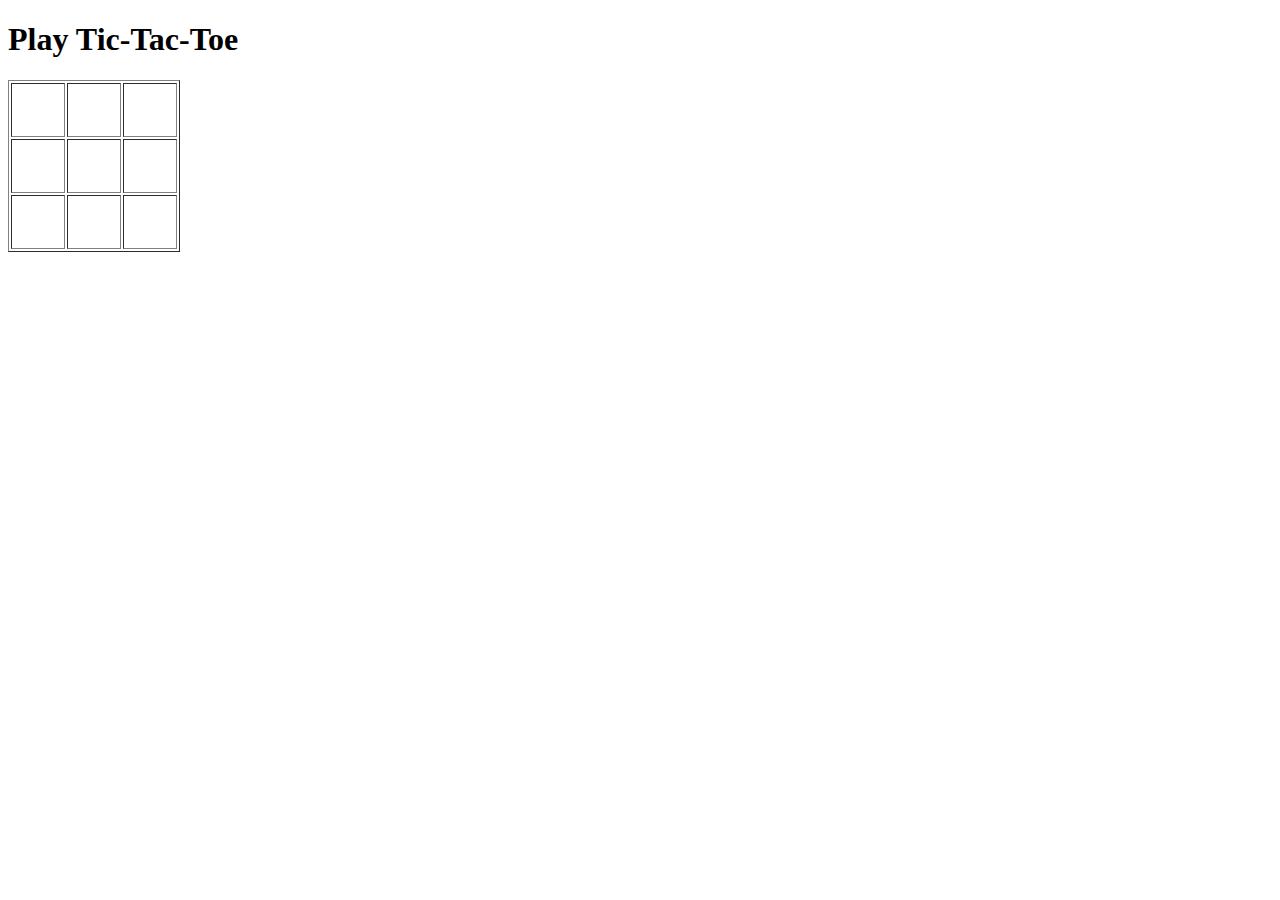
==== index.html @ e8d540b4 "renamed tictactoe-events.html to index.html" ====
<!DOCTYPE HTML>
<html>
  <head>
    <meta charset="UTF-8"/>
    <title>Tic-Tac-Toe: An Event-Driven Programming Case Study</title>
    <script src="./tictactoe-events.js"></script>
    <style type="text/css">
      table { border: outset 1px rgb(128, 128, 128) }
      td {
      width: 50px; height: 50px;
      vertical-align: middle;
      border: inset 1px rgb(128, 128, 128)
      }
      tr { text-align: center }
    </style>
  </head>
  <body>
    <h1>Play Tic-Tac-Toe</h1>
    <table>
      <tr>
	<td id="cell00"></td>
	<td id="cell01"></td>
	<td id="cell02"></td>
      </tr>
      <tr>
	<td id="cell10"></td>
	<td id="cell11"></td>
	<td id="cell12"></td>
      </tr>
      <tr>
	<td id="cell20"></td>
	<td id="cell21"></td>
	<td id="cell22"></td>
      </tr>
    </table>
  </body>
</html>
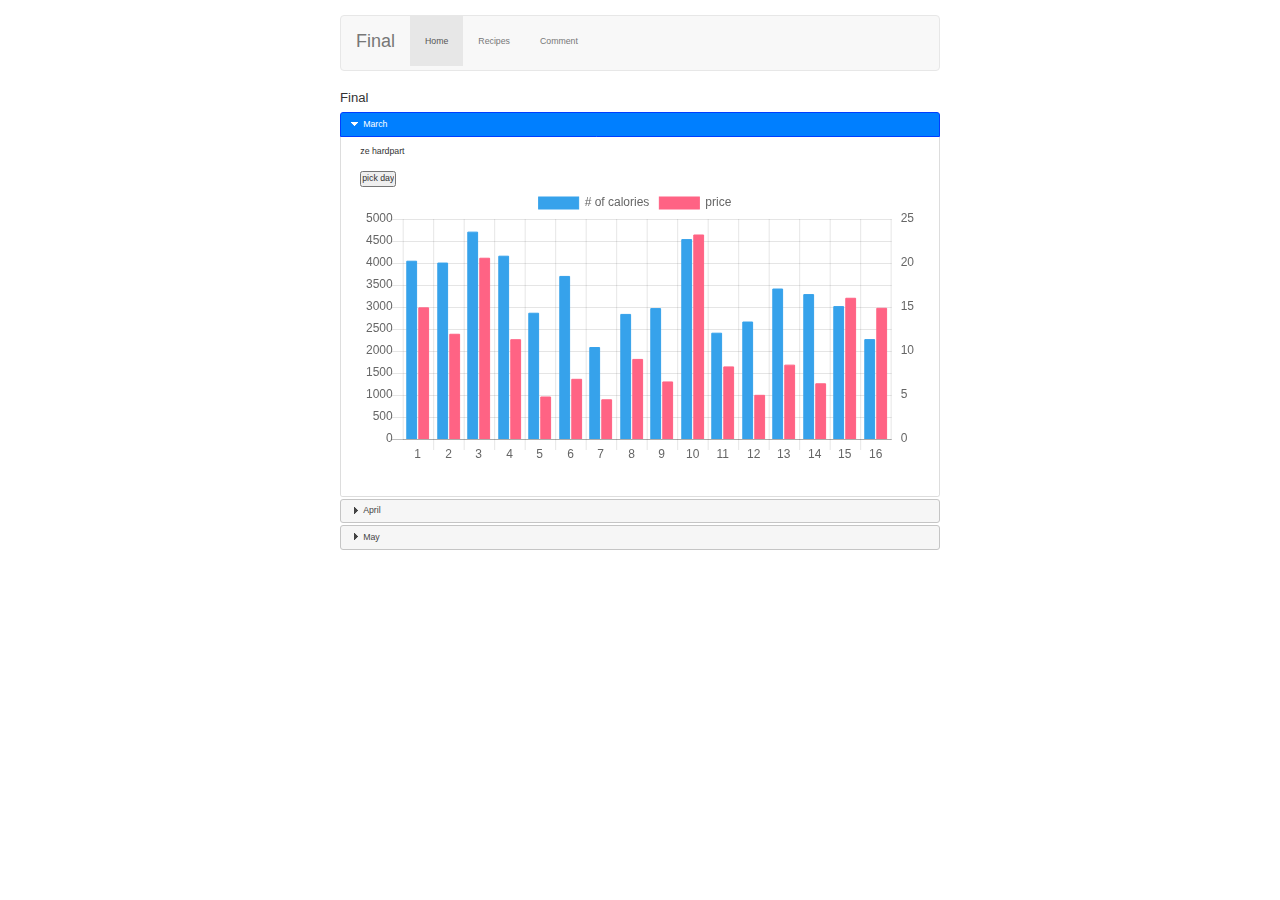
==== commit b3b6153e: "what a mess" ====
--- a/index.html
+++ b/index.html
@@ -2,36 +2,163 @@
 <html>
   <head>
     <meta charset="UTF-8"/>
-    <title>Tic-Tac-Toe: An Event-Driven Programming Case Study</title>
-    <script src="./tictactoe-events.js"></script>
-    <style type="text/css">
-      table { border: outset 1px rgb(128, 128, 128) }
-      td {
-      width: 50px; height: 50px;
-      vertical-align: middle;
-      border: inset 1px rgb(128, 128, 128)
-      }
-      tr { text-align: center }
-    </style>
+    <title>CSC 176 Final</title>
+	<link rel="stylesheet" href="bootstrap.css">
+    <link rel="stylesheet" href="jquery-ui-1.12.1.custom/jquery-ui.min.css">
+    <link rel="stylesheet" href="main.css">
+    <script src="node_modules/chart.js/samples/utils.js"></script>
+    <script src="jquery-3.1.1.js"></script>
+    <script src="jquery-ui-1.12.1.custom/jquery-ui.min.js"></script>
+    <!--<script src="./js/Chart.js"></script>-->
+    <script type="text/javascript" src="main.js"></script>
+<script src="data.js" type="text/javascript"></script>
+
+    
+    
+    <script>
+      $(document).ready(function() {
+      $("#accordion").accordion({
+      collapsible: true
+      });
+      });
+    </script>
+
+    
+    <!--<script src="main.js"></script>-->
+    <!--<script src="./js/barGraph.js"></script>-->
+<!--
+    
+    <canvas id="myChart" width="400" height="400"></canvas>
+    <script src="./js/barGraph.js"></script>
+-->
+    
   </head>
   <body>
-    <h1>Play Tic-Tac-Toe</h1>
-    <table>
-      <tr>
-	<td id="cell00"></td>
-	<td id="cell01"></td>
-	<td id="cell02"></td>
-      </tr>
-      <tr>
-	<td id="cell10"></td>
-	<td id="cell11"></td>
-	<td id="cell12"></td>
-      </tr>
-      <tr>
-	<td id="cell20"></td>
-	<td id="cell21"></td>
-	<td id="cell22"></td>
-      </tr>
-    </table>
+    <!--<main>-->
+<nav class="navbar navbar-default">
+	<div class="container">
+
+		<!-- Brand and toggle get grouped for better mobile display -->
+		<div class="navbar-header">
+			<button type="button" class="navbar-toggle collapsed" data-toggle="collapse" data-target="#bs-example-navbar-collapse-1"
+			aria-expanded="false">
+				<span class="sr-only">Toggle navigation</span>
+				<span class="icon-bar"></span>
+				<span class="icon-bar"></span>
+				<span class="icon-bar"></span>
+			</button>
+			<!--<a class="navbar-brand" href="#">Star Wars</a>-->
+			<a class="navbar-brand" href="#">Final</a>
+		</div>
+
+
+		<!-- Collect the nav links, forms, and other content for toggling -->
+		<div class="collapse navbar-collapse" id="bs-example-navbar-collapse-1">
+			<ul class="nav navbar-nav">
+				<li class="active"><a href="#">Home <span class="sr-only">(current)</span></a></li>
+			<li><a href="recipes.html">Recipes</a></li>
+			<li><a href="form.html">Comment</a></li>
+			</ul>
+		</div>
+		<!-- /.navbar-collapse -->
+
+<!--
+	  <!-- Collect the nav links 
+		<a class="navbar-brand" href="#">Web Store</a>
+		<ul class="nav navbar-nav">
+			<li class="active"><a href="#">Home <span class="sr-only">(current)</span></a></li>
+			<li><a href="offline-index.html">Charts </a></li>
+		</ul>
+-->
+		
+	</div>
+	<!-- /.container-fluid -->
+</nav>
+
+<!--
+<div class="container">
+	<div class="row">
+		<div class="col-md-12">
+			<ul id="months">
+				<li><a id="month-3" href="#" data-target="month-three">March</a></li>
+				<li><a id="month-4" href="#" data-target="month-four">April</a></li>
+				<li><a id="month-5" href="#" data-target="month-five">May</a></li>
+			</ul>
+		</div>
+	</div>
+	
+	<div id="month-container" class="row month-info">
+		<div class="col-md-12">
+		  <!--<img src="" id="feature-image" alt="FEATURED IMAGE" height="42" width="42">
+
+		  <!--for the click handler
+			<h1 id="month-name">NAME</h1>
+			<p id="month-url">URL</p>
+		</div>
+	</div>
+	
+</div>
+-->
+		  
+      <h1>Final</h1>
+
+    <div id="accordion">
+
+      <h3>March</h3>
+      <div>
+	<p>ze hardpart</p>
+	<!--<input type="button" value="calories" id="cal_calories" />-->
+	<!--<input type="button" value="show cost" id="cal_cost" />-->
+	<input type="button" value="pick day" id="date_picked" />
+      <!--<canvas id="chart-march" width="400" height="400"></canvas>-->
+      <canvas id="chart-march"></canvas>
+      </div>
+
+      <h3>April</h3>
+      <div>
+	<p>ze hardpart 2</p>
+	<!--<input type="button" value="calories" id="cal_calories" />-->
+	<!--<input type="button" value="show cost" id="cal_cost" />-->
+	<input type="button" value="pick day" id="date_picked" />
+      <canvas id="chart-april"></canvas>
+      </div>
+
+      <h3>May</h3>
+      <div>
+	<p>ze hardpart 3</p>
+	<!--<input type="button" value="calories" id="cal_calories" />-->
+	<!--<input type="button" value="show cost" id="cal_cost" />-->
+	<input type="button" value="pick day" id="date_picked" />
+      <canvas id="chart-may"></canvas>
+      </div>
+
+
+<!--      <h3>cc info</h3>
+      <div>
+	<p>gimme yo info</p>
+	<form action="register.html" method="get"
+	      		<fieldset id="buttons">
+			<legend>Submit Your Membership</legend>
+			<label>&nbsp;</label>
+			<input type="submit" id="submit" value="Submit">
+			<input type="reset" id="reset" value="Reset"><br>
+		</fieldset>
+
+	      </form>
+      </div>
+-->
+      
+
+      
+    </div>
+<!-- JS -->
+<!--<script src="https://code.jquery.com/jquery-3.2.1.js" type="text/javascript"></script>-->
+<script src="Chart.js" type="text/javascript"></script>
+<script src="barGraph.js" type="text/javascript"></script>
+<!--<script src="jquery-3.1.1.js" type="text/javascript"></script>-->
+<!--<script src="main.js" type="text/javascript"></script>-->
+<script src="data.js" type="text/javascript"></script>
+    <!--</main>-->
   </body>
 </html>
+
--- a/main.css
+++ b/main.css
@@ -0,0 +1,24 @@
+* {
+	margin: 0;
+	padding: 0;
+}
+body {
+	font-family: Verdana, Arial, Helvetica, sans-serif;
+    font-size: 87.5%;
+	width: 650px;
+	margin: 0 auto;
+	padding: 15px 25px;	
+}
+h1 { 
+	font-size: 150%;
+	margin-bottom: .5em;
+}
+ul {
+	padding-left: 45px;
+}
+li {
+	padding-bottom: .5em;
+}
+p {
+	padding-bottom: .5em;
+}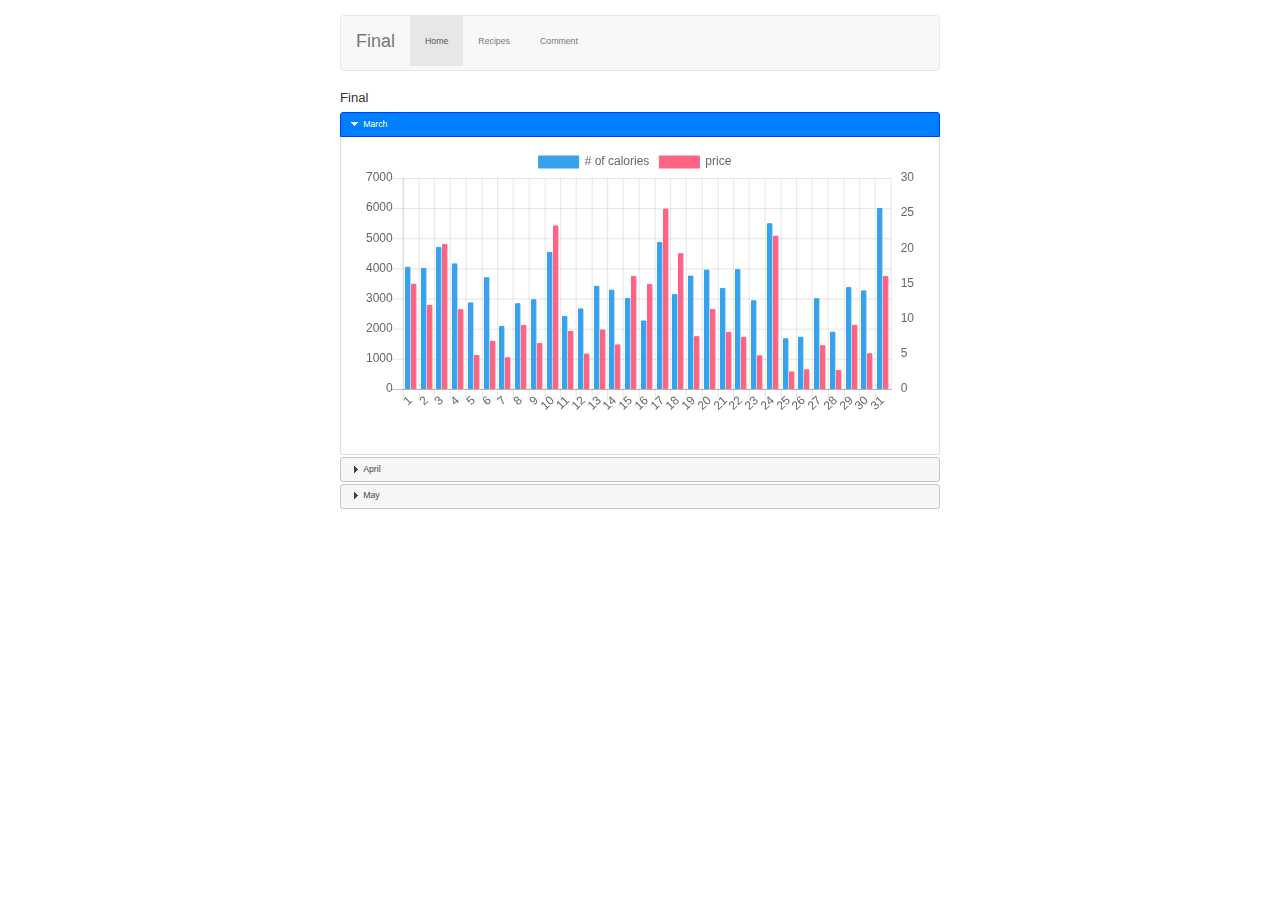
==== commit 338077c0: "will you work now?" ====
--- a/index.html
+++ b/index.html
@@ -104,31 +104,34 @@
 
     <div id="accordion">
 
+
       <h3>March</h3>
       <div>
-	<p>ze hardpart</p>
+	<!--<p>ze hardpart</p>-->
 	<!--<input type="button" value="calories" id="cal_calories" />-->
 	<!--<input type="button" value="show cost" id="cal_cost" />-->
-	<input type="button" value="pick day" id="date_picked" />
+	<!--<input type="button" value="pick day" id="date_picked" />-->
       <!--<canvas id="chart-march" width="400" height="400"></canvas>-->
       <canvas id="chart-march"></canvas>
       </div>
 
+      
       <h3>April</h3>
       <div>
-	<p>ze hardpart 2</p>
+	<!--<p>ze hardpart 2</p>-->
 	<!--<input type="button" value="calories" id="cal_calories" />-->
 	<!--<input type="button" value="show cost" id="cal_cost" />-->
-	<input type="button" value="pick day" id="date_picked" />
+	<!--<input type="button" value="pick day" id="date_picked" />-->
       <canvas id="chart-april"></canvas>
       </div>
 
+
       <h3>May</h3>
       <div>
-	<p>ze hardpart 3</p>
+	<!--<p>ze hardpart 3</p>-->
 	<!--<input type="button" value="calories" id="cal_calories" />-->
 	<!--<input type="button" value="show cost" id="cal_cost" />-->
-	<input type="button" value="pick day" id="date_picked" />
+	<!--<input type="button" value="pick day" id="date_picked" />-->
       <canvas id="chart-may"></canvas>
       </div>
 
